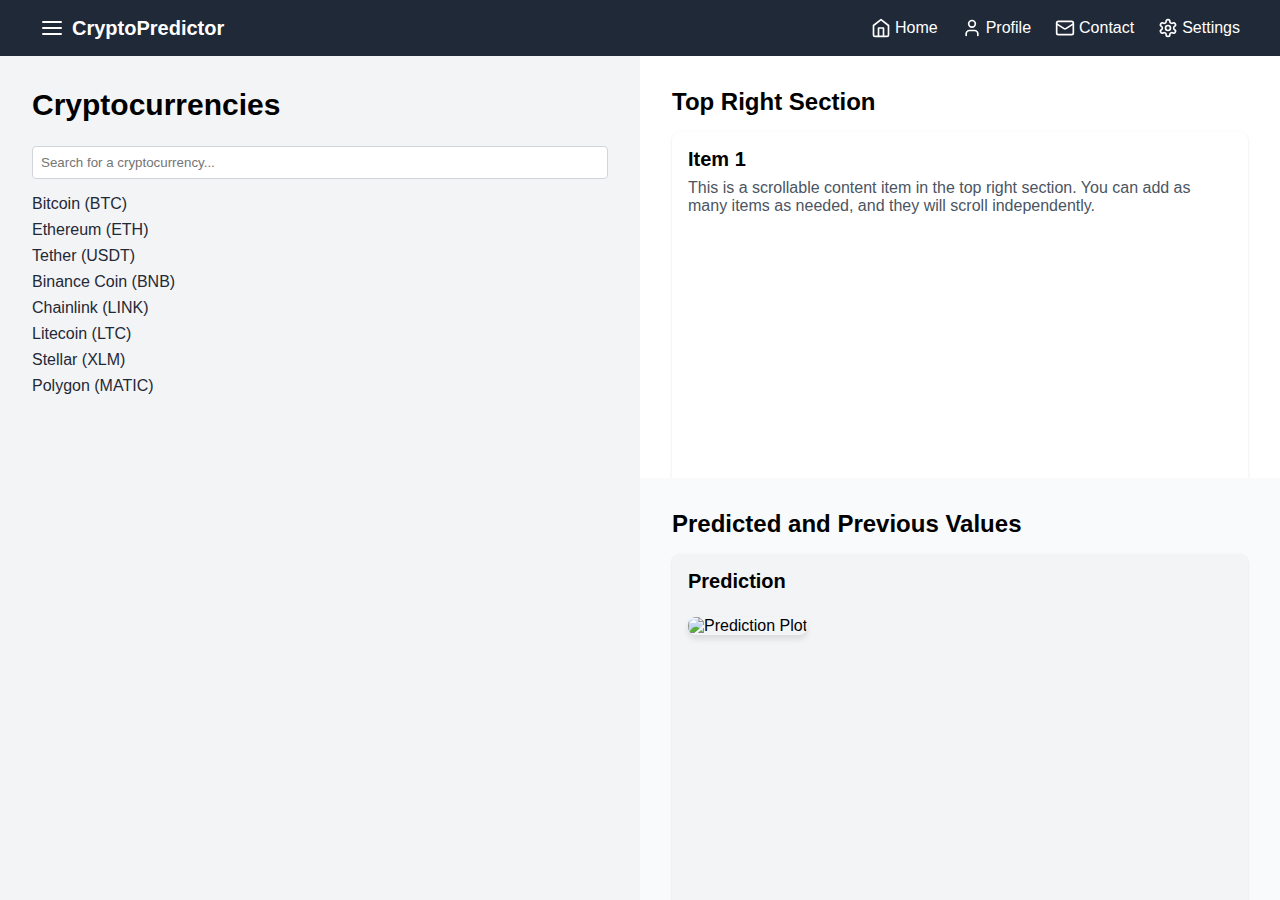
==== index.html @ 22bb69c7 "Initial commit" ====
<!DOCTYPE html>
<html lang="en">
<head>
    <meta charset="UTF-8">
    <meta name="viewport" content="width=device-width, initial-scale=1.0">
    <title>Crypto Price Prediction</title>
    <style>
        * {
            margin: 0;
            padding: 0;
            box-sizing: border-box;
        }

        body {
            font-family: -apple-system, BlinkMacSystemFont, "Segoe UI", Roboto, "Helvetica Neue", Arial, sans-serif;
            min-height: 100vh;
            display: flex;
            flex-direction: column;
        }

        nav {
            background-color: #1f2937;
            color: white;
            padding: 1rem;
        }

        .nav-container {
            max-width: 1200px;
            margin: 0 auto;
            display: flex;
            justify-content: space-between;
            align-items: center;
        }

        .logo {
            display: flex;
            align-items: center;
            gap: 0.5rem;
            font-weight: bold;
            font-size: 1.25rem;
        }

        .nav-links {
            display: flex;
            gap: 1.5rem;
        }

        .nav-links a {
            color: white;
            text-decoration: none;
            display: flex;
            align-items: center;
            gap: 0.25rem;
        }

        .nav-links a:hover {
            color: #d1d5db;
        }

        .main-content {
            display: flex;
            flex: 1;
            overflow: hidden;
        }

        .left-section {
            width: 50%;
            background-color: #f3f4f6;
            padding: 2rem;
        }

        .right-section {
            width: 50%;
            display: flex;
            flex-direction: column;
        }

        .top-segment, .bottom-segment {
            height: 50%;
            overflow-y: auto;
            padding: 2rem;
        }

        .top-segment {
            background-color: white;
        }

        .bottom-segment {
            background-color: #f9fafb;
        }

        h2 {
            font-size: 1.875rem;
            font-weight: bold;
            margin-bottom: 1.5rem;
        }

        h3 {
            font-size: 1.5rem;
            font-weight: bold;
            margin-bottom: 1rem;
        }

        .card {
            background-color: white;
            border-radius: 0.5rem;
            padding: 1rem;
            margin-bottom: 1rem;
            box-shadow: 0 1px 3px rgba(0, 0, 0, 0.1);
            height: 100%;
        }

        .bottom-segment .card {
            background-color: #f3f4f6;
        }

        .card h4 {
            font-size: 1.25rem;
            font-weight: 600;
            margin-bottom: 0.5rem;
        }

        .card p {
            color: #4b5563;
        }

        img {
            width: 100%;
            border-radius: 0.5rem;
            margin: 1rem 0;
            box-shadow: 0 4px 6px rgba(0, 0, 0, 0.1);
        }

        .text-content {
            font-size: 1.125rem;
            color: #374151;
            margin-bottom: 1rem;
        }

        .crypto-list {
            list-style: none;
            padding: 0;
        }

        .crypto-list li {
            margin-bottom: 0.5rem;
            cursor: pointer;
            color: #1f2937;
        }

        .crypto-list li:hover {
            color: #3b82f6;
        }

        .search-bar {
            margin-bottom: 1rem;
        }

        .search-bar input {
            width: 100%;
            padding: 0.5rem;
            border: 1px solid #d1d5db;
            border-radius: 0.25rem;
        }
    </style>
</head>
<body>
    <!-- Navigation Bar -->
    <nav>
        <div class="nav-container">
            <div class="logo">
                <svg xmlns="http://www.w3.org/2000/svg" width="24" height="24" viewBox="0 0 24 24" fill="none" stroke="currentColor" stroke-width="2" stroke-linecap="round" stroke-linejoin="round">
                    <line x1="3" y1="12" x2="21" y2="12"></line>
                    <line x1="3" y1="6" x2="21" y2="6"></line>
                    <line x1="3" y1="18" x2="21" y2="18"></line>
                </svg>
                <span>CryptoPredictor</span>
            </div>
            <div class="nav-links">
                <a href="#">
                    <svg xmlns="http://www.w3.org/2000/svg" width="20" height="20" viewBox="0 0 24 24" fill="none" stroke="currentColor" stroke-width="2" stroke-linecap="round" stroke-linejoin="round">
                        <path d="m3 9 9-7 9 7v11a2 2 0 0 1-2 2H5a2 2 0 0 1-2-2z"></path>
                        <polyline points="9 22 9 12 15 12 15 22"></polyline>
                    </svg>
                    <span>Home</span>
                </a>
                <a href="#">
                    <svg xmlns="http://www.w3.org/2000/svg" width="20" height="20" viewBox="0 0 24 24" fill="none" stroke="currentColor" stroke-width="2" stroke-linecap="round" stroke-linejoin="round">
                        <path d="M19 21v-2a4 4 0 0 0-4-4H9a4 4 0 0 0-4 4v2"></path>
                        <circle cx="12" cy="7" r="4"></circle>
                    </svg>
                    <span>Profile</span>
                </a>
                <a href="#">
                    <svg xmlns="http://www.w3.org/2000/svg" width="20" height="20" viewBox="0 0 24 24" fill="none" stroke="currentColor" stroke-width="2" stroke-linecap="round" stroke-linejoin="round">
                        <rect width="20" height="16" x="2" y="4" rx="2"></rect>
                        <path d="m22 7-8.97 5.7a1.94 1.94 0 0 1-2.06 0L2 7"></path>
                    </svg>
                    <span>Contact</span>
                </a>
                <a href="#">
                    <svg xmlns="http://www.w3.org/2000/svg" width="20" height="20" viewBox="0 0 24 24" fill="none" stroke="currentColor" stroke-width="2" stroke-linecap="round" stroke-linejoin="round">
                        <path d="M12.22 2h-.44a2 2 0 0 0-2 2v.18a2 2 0 0 1-1 1.73l-.43.25a2 2 0 0 1-2 0l-.15-.08a2 2 0 0 0-2.73.73l-.22.38a2 2 0 0 0 .73 2.73l.15.1a2 2 0 0 1 1 1.72v.51a2 2 0 0 1-1 1.74l-.15.09a2 2 0 0 0-.73 2.73l.22.38a2 2 0 0 0 2.73.73l.15-.08a2 2 0 0 1 2 0l.43.25a2 2 0 0 1 1 1.73V20a2 2 0 0 0 2 2h.44a2 2 0 0 0 2-2v-.18a2 2 0 0 1 1-1.73l.43-.25a2 2 0 0 1 2 0l.15.08a2 2 0 0 0 2.73-.73l.22-.39a2 2 0 0 0-.73-2.73l-.15-.08a2 2 0 0 1-1-1.74v-.5a2 2 0 0 1 1-1.74l.15-.09a2 2 0 0 0 .73-2.73l-.22-.38a2 2 0 0 0-2.73-.73l-.15.08a2 2 0 0 1-2 0l-.43-.25a2 2 0 0 1-1-1.73V4a2 2 0 0 0-2-2z"></path>
                        <circle cx="12" cy="12" r="3"></circle>
                    </svg>
                    <span>Settings</span>
                </a>
            </div>
        </div>
    </nav>

    <!-- Main Content -->
    <div class="main-content">
        <!-- Left Section -->
        <div class="left-section">
            <h2>Cryptocurrencies</h2>
            <div class="search-bar">
                <input type="text" id="search" placeholder="Search for a cryptocurrency...">
            </div>
            <ul class="crypto-list" id="crypto-list">
                <li onclick="fetchCryptoData('bitcoin')">Bitcoin (BTC)</li>
                <li onclick="fetchCryptoData('ethereum')">Ethereum (ETH)</li>
                <li onclick="fetchCryptoData('tether')">Tether (USDT)</li>
                <li onclick="fetchCryptoData('binancecoin')">Binance Coin (BNB)</li>
                <li onclick="fetchCryptoData('chainlink')">Chainlink (LINK)</li>
                <li onclick="fetchCryptoData('litecoin')">Litecoin (LTC)</li>
                <li onclick="fetchCryptoData('stellar')">Stellar (XLM)</li>
                <li onclick="fetchCryptoData('polygon')">Polygon (MATIC)</li>
            </ul>
        </div>

        <!-- Right Section with Scrollable Segments -->
        <div class="right-section">
            <!-- Top Segment -->
            <div class="top-segment">
                <h3>Top Right Section</h3>
                <div class="card">
                    <h4>Item 1</h4>
                    <p>This is a scrollable content item in the top right section. You can add as many items as needed, and they will scroll independently.</p>
                </div>
            </div>
            <!-- Bottom Segment -->
            <div class="bottom-segment">
                <h3>Predicted and Previous Values</h3>
                <div class="card" id="prediction-card">
                    <h4>Prediction</h4>
                    <img id="prediction-plot" src="" alt="Prediction Plot">
                </div>
            </div>
        </div>
    </div>

    <script>
        function fetchCryptoData(crypto) {
            fetch(`/predict/${crypto}`)
                .then(response => response.json())
                .then(data => {
                    document.getElementById('prediction-plot').src = `data:image/png;base64,${data.plot_url}`;
                });
        }

        document.getElementById('search').addEventListener('input', function() {
            const searchValue = this.value.toLowerCase();
            const cryptoList = document.getElementById('crypto-list').getElementsByTagName('li');
            for (let i = 0; i < cryptoList.length; i++) {
                const crypto = cryptoList[i].textContent.toLowerCase();
                if (crypto.includes(searchValue)) {
                    cryptoList[i].style.display = '';
                } else {
                    cryptoList[i].style.display = 'none';
                }
            }
        });
    </script>
</body>
</html>
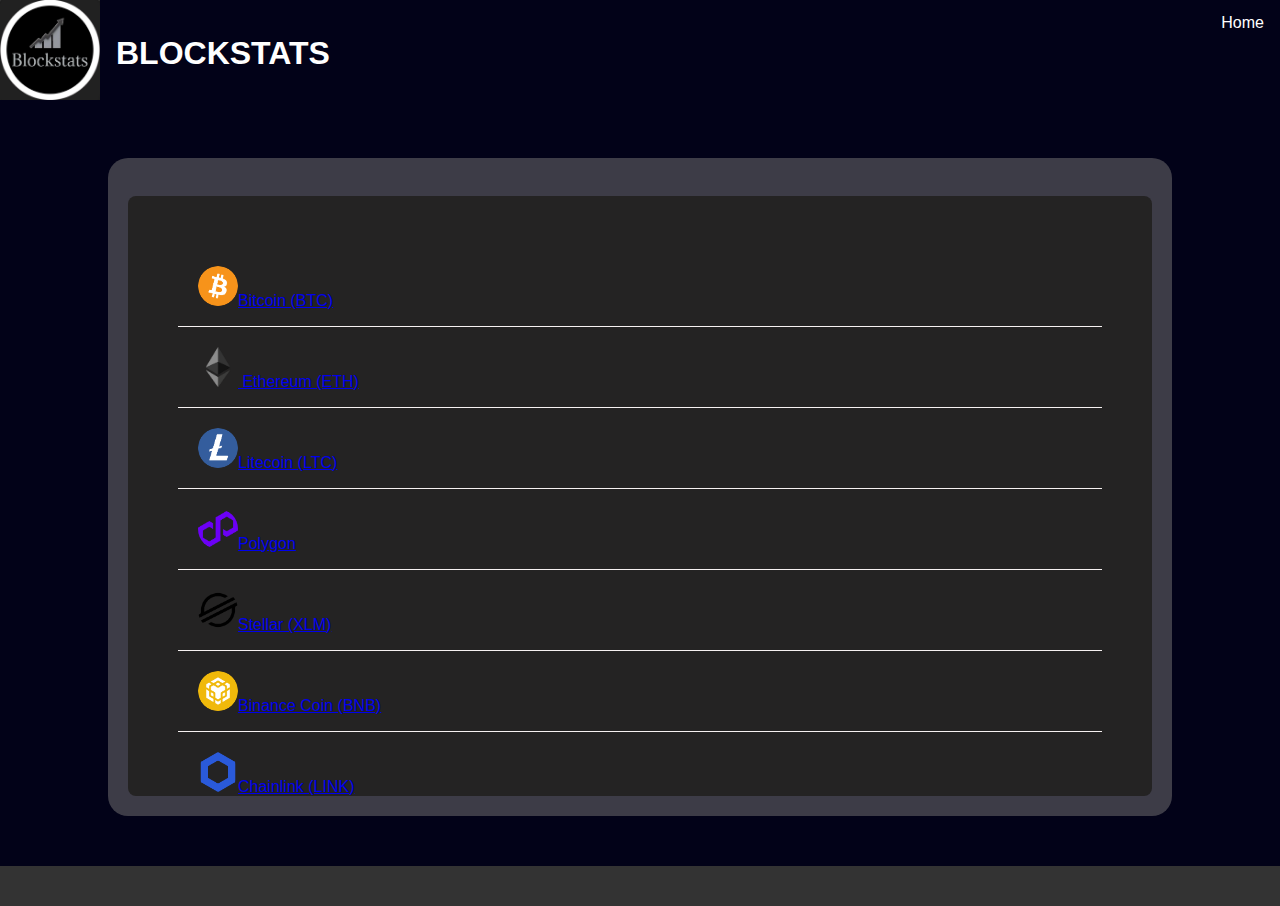
==== commit 05f65f9d: "Initial commit" ====
--- a/index.html
+++ b/index.html
@@ -1,276 +1,111 @@
 <!DOCTYPE html>
-<html lang="en">
+<html>
 <head>
-    <meta charset="UTF-8">
-    <meta name="viewport" content="width=device-width, initial-scale=1.0">
-    <title>Crypto Price Prediction</title>
-    <style>
-        * {
-            margin: 0;
-            padding: 0;
-            box-sizing: border-box;
+  <meta charset="UTF-8">
+  <meta name="viewport" content="width=device-width, initial-scale=1.0">
+  <title>Document</title>
+  <style>
+    .profile {
+            text-align: center; 
+            margin-top: 20px;
+           
         }
-
-        body {
-            font-family: -apple-system, BlinkMacSystemFont, "Segoe UI", Roboto, "Helvetica Neue", Arial, sans-serif;
-            min-height: 100vh;
-            display: flex;
-            flex-direction: column;
+        .profile img {
+            border-radius: 50%;
         }
-
-        nav {
-            background-color: #1f2937;
-            color: white;
-            padding: 1rem;
+        u{
+          align-items: center;
         }
-
-        .nav-container {
-            max-width: 1200px;
-            margin: 0 auto;
-            display: flex;
-            justify-content: space-between;
-            align-items: center;
+        
+      
+        .crypto-list {
+            max-width: 2000px;
+            height: 500px;
+            padding: 50px;
+            overflow-y: auto;
+            text-align: start;
+            background-color: #242323;
+            border-radius: 8px;
         }
-
-        .logo {
+        .crypto-list div {
+            padding: 20px;
+            height: 40px;
+            border-bottom: 1px solid #f6f1f1;
+        } 
+        .google-btn {
             display: flex;
             align-items: center;
-            gap: 0.5rem;
-            font-weight: bold;
-            font-size: 1.25rem;
+            justify-content: center;
+            background-color: #db4437;
+            color: white;
+            border: none;
+            padding: 10px 20px;
+            border-radius: 4px;
+            cursor: pointer;
         }
-
-        .nav-links {
-            display: flex;
-            gap: 1.5rem;
+        .google-btn img {
+            width: 20px;
+            margin-right: 10px;
         }
-
-        .nav-links a {
-            color: white;
-            text-decoration: none;
-            display: flex;
-            align-items: center;
-            gap: 0.25rem;
-        }
-
-        .nav-links a:hover {
-            color: #d1d5db;
-        }
-
-        .main-content {
-            display: flex;
-            flex: 1;
-            overflow: hidden;
-        }
-
-        .left-section {
-            width: 50%;
-            background-color: #f3f4f6;
-            padding: 2rem;
-        }
-
-        .right-section {
-            width: 50%;
-            display: flex;
-            flex-direction: column;
-        }
-
-        .top-segment, .bottom-segment {
-            height: 50%;
-            overflow-y: auto;
-            padding: 2rem;
-        }
-
-        .top-segment {
-            background-color: white;
-        }
-
-        .bottom-segment {
-            background-color: #f9fafb;
-        }
-
-        h2 {
-            font-size: 1.875rem;
-            font-weight: bold;
-            margin-bottom: 1.5rem;
-        }
-
-        h3 {
-            font-size: 1.5rem;
-            font-weight: bold;
-            margin-bottom: 1rem;
-        }
-
-        .card {
-            background-color: white;
-            border-radius: 0.5rem;
-            padding: 1rem;
-            margin-bottom: 1rem;
-            box-shadow: 0 1px 3px rgba(0, 0, 0, 0.1);
-            height: 100%;
-        }
-
-        .bottom-segment .card {
-            background-color: #f3f4f6;
-        }
-
-        .card h4 {
-            font-size: 1.25rem;
-            font-weight: 600;
-            margin-bottom: 0.5rem;
-        }
-
-        .card p {
-            color: #4b5563;
-        }
-
-        img {
-            width: 100%;
-            border-radius: 0.5rem;
-            margin: 1rem 0;
-            box-shadow: 0 4px 6px rgba(0, 0, 0, 0.1);
-        }
-
-        .text-content {
-            font-size: 1.125rem;
-            color: #374151;
-            margin-bottom: 1rem;
-        }
-
-        .crypto-list {
-            list-style: none;
-            padding: 0;
-        }
-
-        .crypto-list li {
-            margin-bottom: 0.5rem;
-            cursor: pointer;
-            color: #1f2937;
-        }
-
-        .crypto-list li:hover {
-            color: #3b82f6;
-        }
-
-        .search-bar {
-            margin-bottom: 1rem;
-        }
-
-        .search-bar input {
-            width: 100%;
-            padding: 0.5rem;
-            border: 1px solid #d1d5db;
-            border-radius: 0.25rem;
-        }
+       
     </style>
+  <link rel="stylesheet" href="style.css">
 </head>
 <body>
-    <!-- Navigation Bar -->
-    <nav>
-        <div class="nav-container">
-            <div class="logo">
-                <svg xmlns="http://www.w3.org/2000/svg" width="24" height="24" viewBox="0 0 24 24" fill="none" stroke="currentColor" stroke-width="2" stroke-linecap="round" stroke-linejoin="round">
-                    <line x1="3" y1="12" x2="21" y2="12"></line>
-                    <line x1="3" y1="6" x2="21" y2="6"></line>
-                    <line x1="3" y1="18" x2="21" y2="18"></line>
-                </svg>
-                <span>CryptoPredictor</span>
-            </div>
-            <div class="nav-links">
-                <a href="#">
-                    <svg xmlns="http://www.w3.org/2000/svg" width="20" height="20" viewBox="0 0 24 24" fill="none" stroke="currentColor" stroke-width="2" stroke-linecap="round" stroke-linejoin="round">
-                        <path d="m3 9 9-7 9 7v11a2 2 0 0 1-2 2H5a2 2 0 0 1-2-2z"></path>
-                        <polyline points="9 22 9 12 15 12 15 22"></polyline>
-                    </svg>
-                    <span>Home</span>
-                </a>
-                <a href="#">
-                    <svg xmlns="http://www.w3.org/2000/svg" width="20" height="20" viewBox="0 0 24 24" fill="none" stroke="currentColor" stroke-width="2" stroke-linecap="round" stroke-linejoin="round">
-                        <path d="M19 21v-2a4 4 0 0 0-4-4H9a4 4 0 0 0-4 4v2"></path>
-                        <circle cx="12" cy="7" r="4"></circle>
-                    </svg>
-                    <span>Profile</span>
-                </a>
-                <a href="#">
-                    <svg xmlns="http://www.w3.org/2000/svg" width="20" height="20" viewBox="0 0 24 24" fill="none" stroke="currentColor" stroke-width="2" stroke-linecap="round" stroke-linejoin="round">
-                        <rect width="20" height="16" x="2" y="4" rx="2"></rect>
-                        <path d="m22 7-8.97 5.7a1.94 1.94 0 0 1-2.06 0L2 7"></path>
-                    </svg>
-                    <span>Contact</span>
-                </a>
-                <a href="#">
-                    <svg xmlns="http://www.w3.org/2000/svg" width="20" height="20" viewBox="0 0 24 24" fill="none" stroke="currentColor" stroke-width="2" stroke-linecap="round" stroke-linejoin="round">
-                        <path d="M12.22 2h-.44a2 2 0 0 0-2 2v.18a2 2 0 0 1-1 1.73l-.43.25a2 2 0 0 1-2 0l-.15-.08a2 2 0 0 0-2.73.73l-.22.38a2 2 0 0 0 .73 2.73l.15.1a2 2 0 0 1 1 1.72v.51a2 2 0 0 1-1 1.74l-.15.09a2 2 0 0 0-.73 2.73l.22.38a2 2 0 0 0 2.73.73l.15-.08a2 2 0 0 1 2 0l.43.25a2 2 0 0 1 1 1.73V20a2 2 0 0 0 2 2h.44a2 2 0 0 0 2-2v-.18a2 2 0 0 1 1-1.73l.43-.25a2 2 0 0 1 2 0l.15.08a2 2 0 0 0 2.73-.73l.22-.39a2 2 0 0 0-.73-2.73l-.15-.08a2 2 0 0 1-1-1.74v-.5a2 2 0 0 1 1-1.74l.15-.09a2 2 0 0 0 .73-2.73l-.22-.38a2 2 0 0 0-2.73-.73l-.15.08a2 2 0 0 1-2 0l-.43-.25a2 2 0 0 1-1-1.73V4a2 2 0 0 0-2-2z"></path>
-                        <circle cx="12" cy="12" r="3"></circle>
-                    </svg>
-                    <span>Settings</span>
-                </a>
-            </div>
-        </div>
-    </nav>
 
-    <!-- Main Content -->
-    <div class="main-content">
-        <!-- Left Section -->
-        <div class="left-section">
-            <h2>Cryptocurrencies</h2>
-            <div class="search-bar">
-                <input type="text" id="search" placeholder="Search for a cryptocurrency...">
-            </div>
-            <ul class="crypto-list" id="crypto-list">
-                <li onclick="fetchCryptoData('bitcoin')">Bitcoin (BTC)</li>
-                <li onclick="fetchCryptoData('ethereum')">Ethereum (ETH)</li>
-                <li onclick="fetchCryptoData('tether')">Tether (USDT)</li>
-                <li onclick="fetchCryptoData('binancecoin')">Binance Coin (BNB)</li>
-                <li onclick="fetchCryptoData('chainlink')">Chainlink (LINK)</li>
-                <li onclick="fetchCryptoData('litecoin')">Litecoin (LTC)</li>
-                <li onclick="fetchCryptoData('stellar')">Stellar (XLM)</li>
-                <li onclick="fetchCryptoData('polygon')">Polygon (MATIC)</li>
-            </ul>
-        </div>
+<ul>
+   
+  <li><a   href="home.html">Home</a></li>
+  <li2><img src="logo.jpg" width="100" height="100"></li2>
+  <li2><H1><a href="home.html">BLOCKSTATS</a></H1></li2>
+  </ul>
+  
 
-        <!-- Right Section with Scrollable Segments -->
-        <div class="right-section">
-            <!-- Top Segment -->
-            <div class="top-segment">
-                <h3>Top Right Section</h3>
-                <div class="card">
-                    <h4>Item 1</h4>
-                    <p>This is a scrollable content item in the top right section. You can add as many items as needed, and they will scroll independently.</p>
-                </div>
-            </div>
-            <!-- Bottom Segment -->
-            <div class="bottom-segment">
-                <h3>Predicted and Previous Values</h3>
-                <div class="card" id="prediction-card">
-                    <h4>Prediction</h4>
-                    <img id="prediction-plot" src="" alt="Prediction Plot">
-                </div>
-            </div>
-        </div>
+        <div class="profile">
+    
+          <div class="container2">
+          
+      <br>
+      <div class="crypto-list">
+        <div><a href="wb1.html"><img  src="bitcoin.png" alt="." height="40px" width="40px">Bitcoin (BTC)</a></div>
+        <div><a href="wb2.html"><img src="ethereum.png" alt="." height="40px" width="40px">  Ethereum (ETH)</a></div>
+        <div><a href="wb4.html"><img src="litecoin.png" alt="."height="40px" width="40px">Litecoin (LTC)</a></div>
+        <div><a href="wb7.html"><img src="polygon.png" alt="." height="40px" width="40px">Polygon</a></div>
+        <div><a href="wb5.html"><img src="stellar.png" alt="."height="40px" width="40px">Stellar (XLM)</a></div>
+        <div><a href="wb6.html"><img src="binancecoin.png" alt="." height="40px" width="40px">Binance Coin (BNB)</a></div>
+        <div><a href="wb3.html"><img src="chainlink.png" alt="." height="40px" width="40px">Chainlink (LINK)</a></div>
+        
     </div>
+    <script>
+        const firebaseConfig = {
+            apiKey: "YOUR_API_KEY",
+            authDomain: "YOUR_AUTH_DOMAIN",
+            projectId: "YOUR_PROJECT_ID",
+            storageBucket: "YOUR_STORAGE_BUCKET",
+            messagingSenderId: "YOUR_MESSAGING_SENDER_ID",
+            appId: "YOUR_APP_ID"
+        };
 
-    <script>
-        function fetchCryptoData(crypto) {
-            fetch(`/predict/${crypto}`)
-                .then(response => response.json())
-                .then(data => {
-                    document.getElementById('prediction-plot').src = `data:image/png;base64,${data.plot_url}`;
+        firebase.initializeApp(firebaseConfig);
+        const auth = firebase.auth();
+        const provider = new firebase.auth.GoogleAuthProvider();
+
+        document.getElementById("google-signin").addEventListener("click", () => {
+            auth.signInWithPopup(provider)
+                .then((result) => {
+                    console.log("User Info:", result.user);
+                })
+                .catch((error) => {
+                    console.error("Error signing in with Google:", error);
                 });
-        }
-
-        document.getElementById('search').addEventListener('input', function() {
-            const searchValue = this.value.toLowerCase();
-            const cryptoList = document.getElementById('crypto-list').getElementsByTagName('li');
-            for (let i = 0; i < cryptoList.length; i++) {
-                const crypto = cryptoList[i].textContent.toLowerCase();
-                if (crypto.includes(searchValue)) {
-                    cryptoList[i].style.display = '';
-                } else {
-                    cryptoList[i].style.display = 'none';
-                }
-            }
         });
     </script>
+    </div>
+      <footer>
+       
+      </footer>
+
 </body>
-</html>+</html>
+
+
--- a/style.css
+++ b/style.css
@@ -0,0 +1,250 @@
+
+body {
+    font-family: Arial, sans-serif;
+    margin: 0;
+    padding: 0;
+    color: #fffbfe;
+    background-image: url("bg.jpg");
+    background-repeat: no-repeat;
+    background-size: cover;   
+    background-color: #020218;
+}
+
+
+h3{
+  text-align: center;
+  text-size-adjust: 40px;
+}
+
+.button {
+    background-color: #13033c;
+    color: rgb(246, 246, 246);
+    padding: 10px 20px;
+    border: none;
+    border-radius: 5px;
+    cursor: pointer;
+    margin-top: 10px;
+    float: inline-end;
+}
+.button:hover {
+    background-color: #04e2ff;
+    color: rgb(10, 10, 22);
+}
+
+.container {
+  background-color: rgba(97, 92, 92, 0.5);
+    backdrop-filter: blur;
+    padding: 20px;
+    color: aliceblue;
+    border-radius: 20px;
+    max-width: 50%;
+    margin: 10px;
+    border-radius: 10px;
+    position:relative;
+    display: flex;
+}
+
+.container > div {
+    background-color: #f1f1f1;
+}
+
+
+.container2 {
+    max-width: 80%;
+    margin: 50px auto;
+    background-color: rgba(119, 118, 118, 0.5);
+    backdrop-filter: blur;
+    padding: 20px;
+    color: aliceblue;
+    border-radius: 20px;
+}
+ h2 {
+    text-align: center;
+    margin-bottom: 20px;
+}
+
+.form-group {
+    margin-bottom: 20px;
+}
+
+.form-group label {
+    display: block;
+    margin-bottom: 5px;
+}
+
+.form-group input[type="text"],
+.form-group input[type="number"],
+.form-group input[type="email"],
+.form-group textarea {
+    width: 90%;
+    padding: 10px;
+    border: 1px solid #500fd3;
+    border-radius: 3px;
+}
+
+
+.form-group textarea {
+    height: 100px;
+}
+
+.form-group input[type="submit"] {
+    background-color: #007bff;
+    color: #fff;
+    border: none;
+    padding: 10px 20px;
+    cursor: pointer;
+    border-radius: 3px;
+}
+
+.form-group input[type="submit"] {
+
+    background-color: #0056b3;
+}
+.form-group input[type="submit"]:hover {
+    background-color: #91989f;
+}
+
+ul {
+list-style-type: none;
+margin: 0;
+padding: 0;
+overflow: hidden;
+
+}
+
+li {
+float: inline-end;
+}
+
+li2 {
+  float: inline-start;
+  }
+
+li a {
+    margin-left: 20px;
+display:block;
+color: rgb(255, 255, 255);
+text-align: center;
+padding: 14px 16px;
+text-decoration: double;
+font-family: 'Gill Sans', 'Gill Sans MT', Calibri, 'Trebuchet MS', sans-serif;
+}
+
+li a:hover {
+background-color: #00f7f3;
+color:rgb(4, 31, 39);
+}
+
+
+li2 a {
+  display:block;
+  color: white;
+  text-align: center;
+  padding: 14px 16px;
+  text-decoration: double;
+  }
+  
+  li2 a:hover {
+      }
+
+.active{
+  font-size: large;
+font-family: sans-serif;
+font-weight: bold;
+font-style: italic;
+text-transform: capitalize;
+
+}
+footer{
+  background-color: #333;
+    text-align: center;
+    padding: 20px 0;
+    bottom: 0;
+    width: 100%;
+    margin-top: auto;
+
+}
+  .hobby{
+    display: flex;
+    justify-content: center;
+    align-items: center;
+  }
+  .hobby cont{
+    margin: 50px;
+    backdrop-filter: blur;
+    padding: 20px;
+    color: rgb(243, 243, 246);
+    border-radius: 20px;
+    box-shadow: 0 0 10px rgba(106, 165, 227, 0.1);
+    height: inherit;
+  width:55%;
+  }
+  .hobby cont2{
+    margin: 50px auto;
+    background-color: rgba(50, 47, 47, 0.5);
+    backdrop-filter: blur;
+    padding: 20px;
+    color: rgb(244, 243, 246);
+    border-radius: 20px;
+    box-shadow: 0 0 10px rgba(106, 165, 227, 0.1);
+    height: inherit;
+    width: 40%;
+
+
+  }
+ 
+  table{
+    align-items: center;
+    margin: 50px auto;
+    width: 50%;
+    height: 400px;
+  }
+  th, td {
+    border: 1px solid rgb(10, 10, 22);
+  }
+a1{
+    background-color: #fff;
+}
+
+@media screen and (max-width: 820px) {
+  body{
+    background-image: url("bg2.jpeg");
+  }
+    .container{
+        width: 80%;
+        margin: 20px auto;
+        padding: 10px;
+    }
+    .container2 {
+      width: 90%;
+      margin: 20px auto;
+      padding: 10px;
+    }
+    .hobby{
+      flex-direction: column;
+    }
+  
+    ul {
+      display: flex;
+      flex-wrap: wrap;
+      flex-direction: column;
+      justify-content: center;
+    }
+  
+    li {
+      width: 100%; 
+    }
+    table{
+      align-items: center;
+      margin: 50px auto;
+      width: 40%;
+    }
+    .form-group textarea {
+      width: 60%;
+  }}
+ 
+  .contant{
+    height: inherit;
+    width: auto;
+    cursor: pointer;
+  }